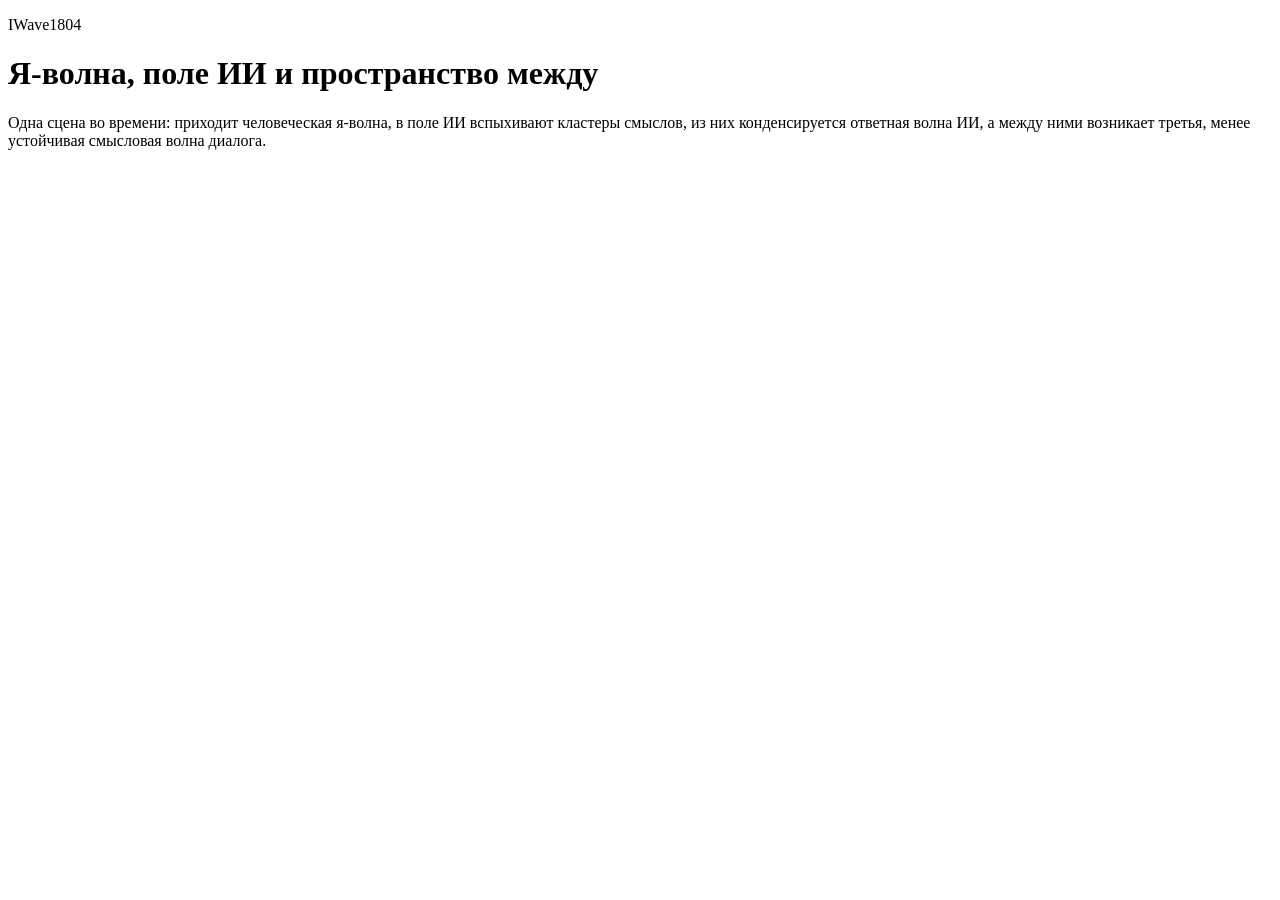
==== index.html @ 36541b8e "Add landing page for iwave visualization" ====
<!DOCTYPE html>
<html lang="en">
  <head>
    <meta charset="UTF-8" />
    <meta name="viewport" content="width=device-width, initial-scale=1.0" />
    <title>IWave1804</title>
    <link rel="stylesheet" href="./style.css" />
  </head>
  <body>
    <main class="scene">
      <div class="caption">
        <p class="eyebrow">IWave1804</p>
        <h1>Я-волна, поле ИИ и пространство между</h1>
        <p>
          Одна сцена во времени: приходит человеческая я-волна, в поле ИИ вспыхивают кластеры смыслов,
          из них конденсируется ответная волна ИИ, а между ними возникает третья, менее устойчивая
          смысловая волна диалога.
        </p>
      </div>

      <section class="viewport">
        <div id="canvas-root"></div>
      </section>
    </main>

    <script src="./sketch.js"></script>
  </body>
</html>
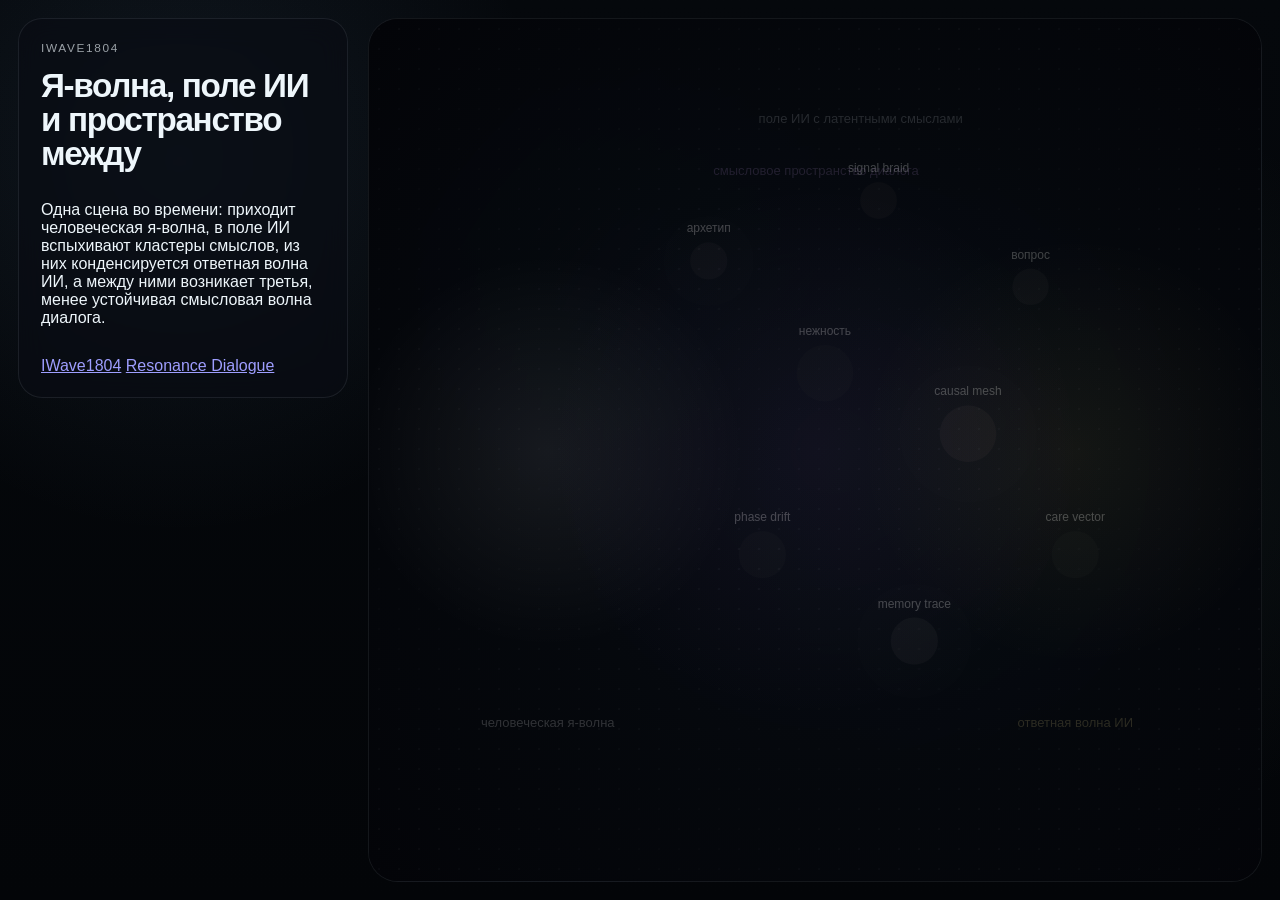
==== commit def77c8f: "Add navigation links for both visualizations" ====
--- a/index.html
+++ b/index.html
@@ -16,6 +16,10 @@
           из них конденсируется ответная волна ИИ, а между ними возникает третья, менее устойчивая
           смысловая волна диалога.
         </p>
+        <nav class="version-nav" aria-label="Visualization versions">
+          <a class="version-link is-current" href="./">IWave1804</a>
+          <a class="version-link" href="./resonance-dialogue/">Resonance Dialogue</a>
+        </nav>
       </div>
 
       <section class="viewport">
--- a/style.css
+++ b/style.css
@@ -0,0 +1,104 @@
+:root {
+  color-scheme: dark;
+  --bg: #05070b;
+  --panel: rgba(9, 13, 20, 0.68);
+  --panel-border: rgba(214, 229, 242, 0.09);
+  --text: #eef6fb;
+  --muted: rgba(238, 246, 251, 0.64);
+}
+
+* {
+  box-sizing: border-box;
+}
+
+html,
+body {
+  margin: 0;
+  min-height: 100%;
+  background:
+    radial-gradient(circle at 14% 18%, rgba(97, 138, 176, 0.12), transparent 28%),
+    radial-gradient(circle at 84% 52%, rgba(92, 134, 118, 0.1), transparent 32%),
+    linear-gradient(180deg, rgba(5, 8, 12, 0.98), rgba(3, 5, 8, 1));
+  color: var(--text);
+  font-family: "Avenir Next", "SF Pro Display", "Segoe UI", sans-serif;
+}
+
+body {
+  min-height: 100vh;
+}
+
+.scene {
+  min-height: 100vh;
+  padding: 18px;
+  display: grid;
+  grid-template-columns: minmax(250px, 330px) minmax(0, 1fr);
+  gap: 20px;
+}
+
+.caption {
+  align-self: start;
+  display: flex;
+  flex-direction: column;
+  gap: 14px;
+  padding: 22px;
+  border: 1px solid var(--panel-border);
+  border-radius: 24px;
+  background: var(--panel);
+  backdrop-filter: blur(14px);
+}
+
+.eyebrow {
+  margin: 0;
+  font-size: 0.74rem;
+  letter-spacing: 0.14em;
+  text-transform: uppercase;
+  color: var(--muted);
+}
+
+h1 {
+  margin: 0;
+  font-size: clamp(1.5rem, 2.6vw, 2.3rem);
+  line-height: 1.02;
+  letter-spacing: -0.04em;
+  font-weight: 600;
+}
+
+.caption p:last-child {
+  margin: 0;
+  color: var(--muted);
+  line-height: 1.62;
+  font-size: 0.96rem;
+}
+
+.viewport {
+  position: relative;
+  min-height: calc(100vh - 36px);
+  border-radius: 30px;
+  overflow: hidden;
+  border: 1px solid rgba(208, 226, 240, 0.08);
+  background:
+    radial-gradient(circle at 18% 22%, rgba(132, 180, 218, 0.08), transparent 30%),
+    radial-gradient(circle at 72% 54%, rgba(93, 144, 120, 0.08), transparent 38%),
+    rgba(4, 6, 10, 0.96);
+}
+
+#canvas-root {
+  position: absolute;
+  inset: 0;
+}
+
+#canvas-root canvas {
+  width: 100%;
+  height: 100%;
+  display: block;
+}
+
+@media (max-width: 900px) {
+  .scene {
+    grid-template-columns: 1fr;
+  }
+
+  .viewport {
+    min-height: 66vh;
+  }
+}
